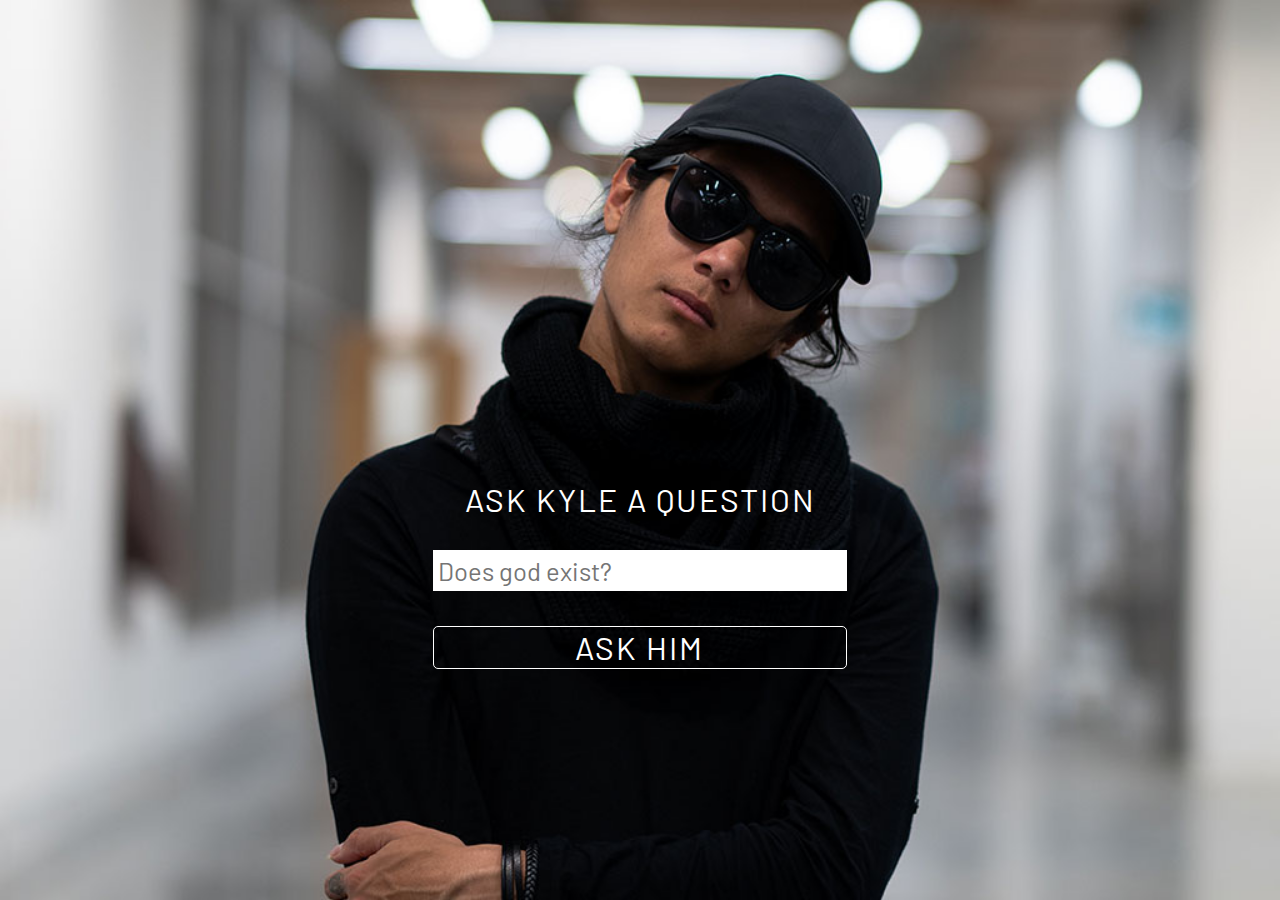
==== kylelanding.html @ 67fe9c9d "Add files via upload" ====
<!DOCTYPE html>
<html lang="en">
  <head>
    <meta charset="UTF-8">
    <meta name="viewport" content="width=device-width, initial-scale=1.0">
    <link rel="stylesheet" href="styles/style.css">
    <title>The Kyle App</title>
  </head>
  <body>
    <div id="kyleBackground">
      
     <div id="kyleQuestion">
         <p>Ask Kyle a question</p>
          <form method="post">
          <input id="userInput" type="text" value="" placeholder="Does god exist?">
      </form>
         <div id="submitButton"><button type="button"  onclick="kyleReplies()">Ask Him</button></div>
      </div>
    </div>
      
    <div id="kyleResponse">
        <p id="demo"></p>
    </div>
      
    <script src="https://ajax.googleapis.com/ajax/libs/jquery/3.3.1/jquery.min.js"></script>
      
    <script src="js/scripts.js"></script>
  
  </body>
</html>
---- styles/style.css ----
@import url('https://fonts.googleapis.com/css?family=Barlow:400,400i');

p {
    color: #fff;
    font-family: 'Barlow', sans-serif;
    text-transform: uppercase;
    font-size: 2rem;
    text-align: center;
    letter-spacing: 2px;
}

#demo {
    color: #fff;
    font-family: 'Barlow', sans-serif;
    text-transform: uppercase;
    font-size: 2rem;
    text-align: center;
    letter-spacing: 2px;
    font-style: italic;
}

body {
    background-image: url(../images/img1.jpg);
    background-repeat: no-repeat;
    background-color: #121212;
    background-size: 100vh auto;
    background-position: center top;
}

#kyleBackground {
    width: 100%;
    margin-top: 66%;
}

#kyleQuestion {
  width: 80%;
  margin: 27% auto;
  text-align: center;
}

form {
}

input[type="text"] {
    font-family: 'Barlow', sans-serif;
    font-size: 1.6rem;
    border: 0;
    padding: 5px;
    width: 80%;
}

button {
    cursor: pointer;
}

#submitButton {
    position: relative;
    margin: 0 auto;
    margin-top: 35px;
    width: 82%;
    display: flex;
    justify-content: center;
}

button {
    font-family: 'Barlow', sans-serif;
    text-transform: uppercase;
    letter-spacing: 2px;
    color: #fff;
    width: 100%;
    font-size: 2rem;
    border-radius: 5px;
    border: 1px solid #fff;
    background-color: transparent;
    margin: 0 auto;
    padding-bottom: 2px;
}

@media (min-width: 768px) {
    
body {
  background-size: 100% auto;
}
    
#kyleBackground {
    width: 100%;   
    margin-top: 38%;
}
    
    
#kyleQuestion {
  width: 40%;
  margin: 0 auto;
  text-align: center;
  margin-top: 27%; 
}

}
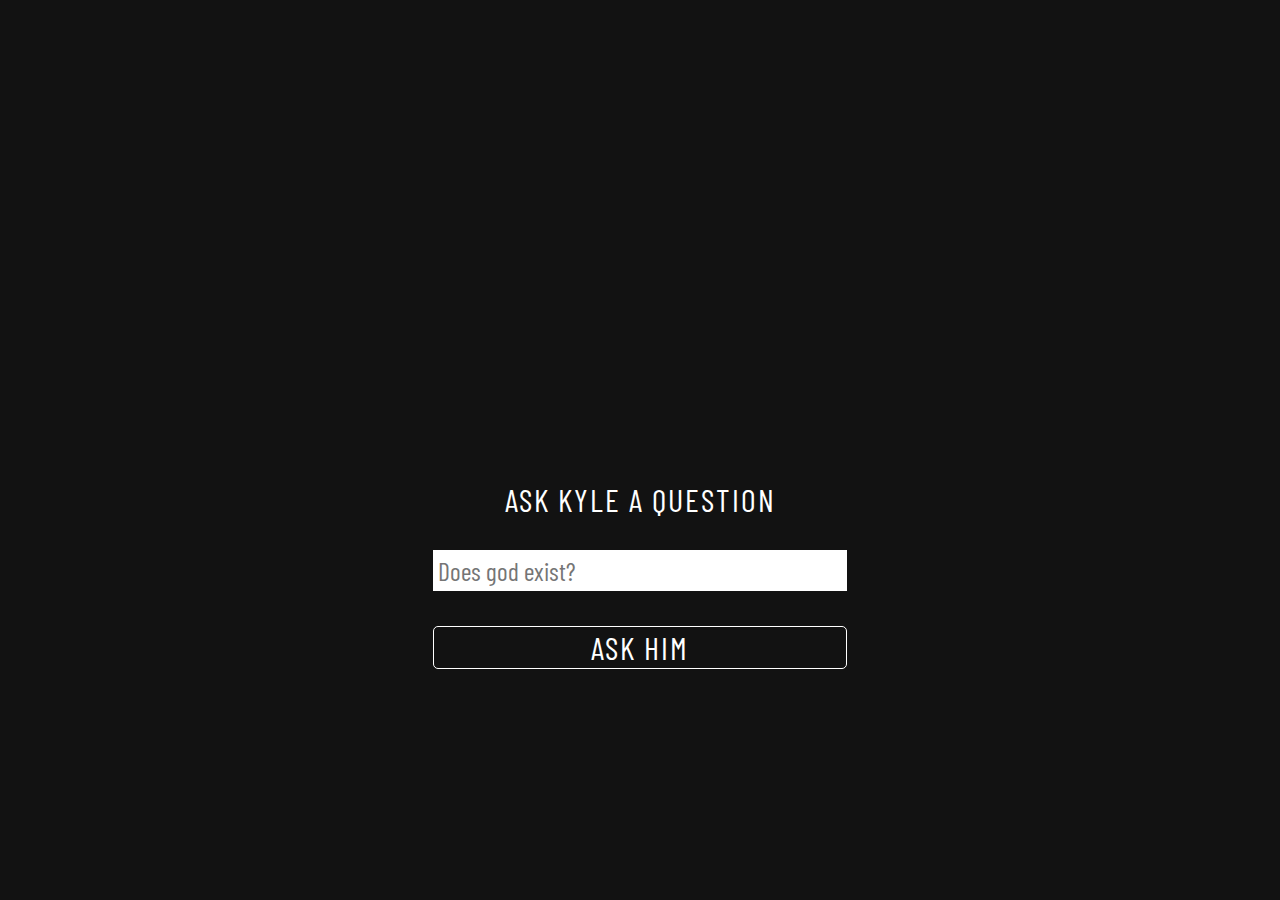
==== commit bbf603c7: "Add files via upload" ====
--- a/kylelanding.html
+++ b/kylelanding.html
@@ -12,7 +12,7 @@
      <div id="kyleQuestion">
          <p>Ask Kyle a question</p>
           <form method="post">
-          <input id="userInput" type="text" value="" placeholder="Does god exist?">
+          <input id="userInput" name="inputField" type="text" value="" placeholder="Does god exist?">
       </form>
          <div id="submitButton"><button type="button"  onclick="kyleReplies()">Ask Him</button></div>
       </div>
--- a/styles/style.css
+++ b/styles/style.css
@@ -1,8 +1,70 @@
 @import url('https://fonts.googleapis.com/css?family=Barlow:400,400i');
+
+@import url('https://fonts.googleapis.com/css?family=Barlow+Condensed:400,700');
+
+h1 {
+  color: #E2E2E2;
+  font-family: 'Barlow Condensed', sans-serif;
+  font-size: 3.125rem;
+  text-transform: uppercase;
+  text-align: center;
+  letter-spacing: 2px;
+  font-weight: 700;
+  }
+
+a {
+  color: #010103;
+  font-family: 'Barlow Condensed', sans-serif;
+  font-size: 3.125rem;
+  text-transform: uppercase;
+  text-align: center;
+  letter-spacing: 2px;
+  font-weight: 700;
+}
+
+.tinaQuestions {
+  padding-bottom: 2.4375rem;
+}
+
+.toptinaQuestion {
+  padding-top: 2.4375rem;
+}
+
+.blackText {
+  color: #010103;
+  padding-top: 13vh;
+  padding-left: 16.6%;
+  padding-right: 16.6%;
+  text-align: center;
+  font-family: 'Barlow Condensed', sans-serif;
+  font-weight: 700;
+  font-size: 3.125rem;
+}
+
+.blackText, a {
+  text-decoration: none;
+}
+
+.tinaQuestions > a {
+  text-decoration: underline;
+}
+
+.whiteText {
+  color: #E2E2E2;
+  padding-top: 44%;
+  text-align: center;
+}
+
+.frontPageh1 {
+  padding-top: 19.2581280788177vh;
+  font-family: 'Barlow Condensed', sans-serif;
+  font-weight: 700;
+  font-size: 3.125rem;
+}
 
 p {
     color: #fff;
-    font-family: 'Barlow', sans-serif;
+    font-family: 'Barlow Condensed', sans-serif;
     text-transform: uppercase;
     font-size: 2rem;
     text-align: center;
@@ -11,7 +73,7 @@
 
 #demo {
     color: #fff;
-    font-family: 'Barlow', sans-serif;
+    font-family: 'Barlow Condensed', sans-serif;
     text-transform: uppercase;
     font-size: 2rem;
     text-align: center;
@@ -20,7 +82,7 @@
 }
 
 body {
-    background-image: url(../images/img1.jpg);
+    /* background-image: url(../images/img1.jpg); */
     background-repeat: no-repeat;
     background-color: #121212;
     background-size: 100vh auto;
@@ -42,7 +104,7 @@
 }
 
 input[type="text"] {
-    font-family: 'Barlow', sans-serif;
+    font-family: 'Barlow Condensed', sans-serif;
     font-size: 1.6rem;
     border: 0;
     padding: 5px;
@@ -63,7 +125,7 @@
 }
 
 button {
-    font-family: 'Barlow', sans-serif;
+    font-family: 'Barlow Condensed', sans-serif;
     text-transform: uppercase;
     letter-spacing: 2px;
     color: #fff;
@@ -76,23 +138,48 @@
     padding-bottom: 2px;
 }
 
+.blackBackground {
+  height: 50vh;
+}
+
+.whiteBackground {
+  background-color: #E2E2E2;
+  height: 50vh;
+}
+
+.blackBox {
+  background-color: #010103;
+  min-height: 9.6875rem;
+}
+
+#topic {
+  padding-top: 1rem;
+  padding-left: 27.4666666666667%;
+  padding-right: 27.4666666666667%;
+  line-height: 1.2em;
+}
+
+.whiteBox {
+  background-color: #E2E2E2;
+  height: 41.0625rem;
+}
+
 @media (min-width: 768px) {
-    
+
 body {
   background-size: 100% auto;
 }
-    
+
 #kyleBackground {
-    width: 100%;   
+    width: 100%;
     margin-top: 38%;
 }
-    
-    
+
 #kyleQuestion {
   width: 40%;
   margin: 0 auto;
   text-align: center;
-  margin-top: 27%; 
+  margin-top: 27%;
 }
 
-}+}
